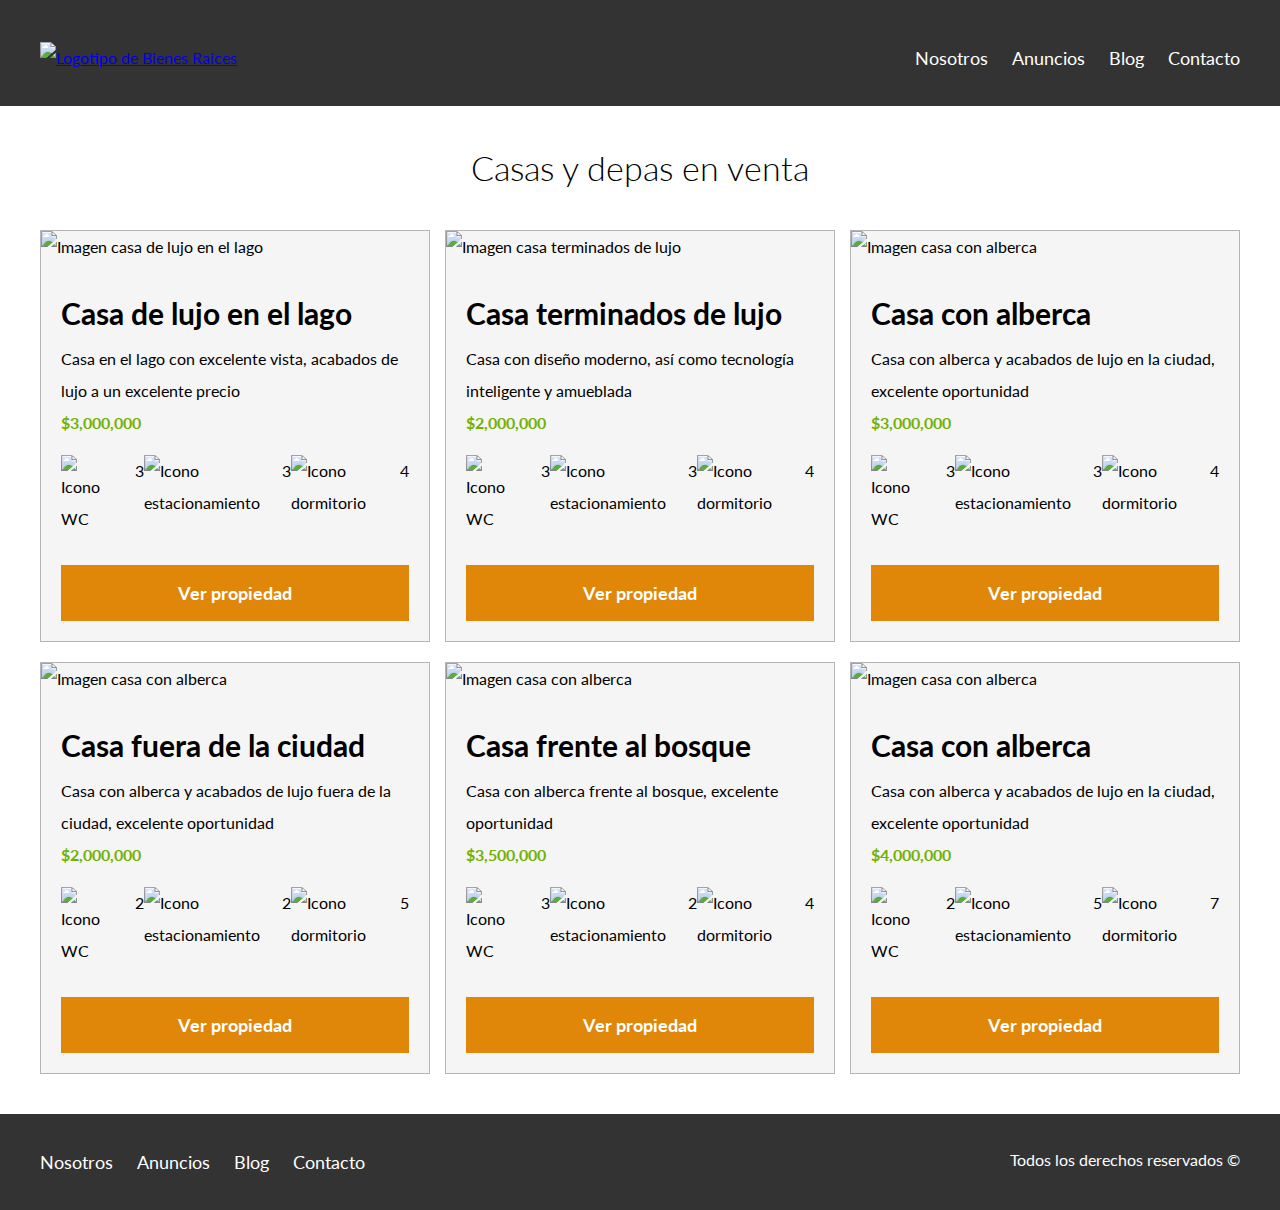
==== anuncios.html @ 5a742c88 "Added ad detail page" ====
<!DOCTYPE html>
<html lang="en">
<head>
    <meta charset="UTF-8">
    <meta name="viewport" content="width=device-width, initial-scale=1.0">
    <title>Bienes Raices</title>
    <link rel="stylesheet" href="https://fonts.googleapis.com/css2?family=Lato:wght@300;400;700;900&display=swap">
    <link rel="stylesheet" href="css/normalize.css">
    <link rel="stylesheet" href="css/styles.css">
</head>
<body>
    <header class="site-header">
        <div class="container header-content">
            <div class="bar">
                <a href="/">
                    <img src="img/logo.svg" alt="Logotipo de Bienes Raices">
                </a>
                <nav class="navigation">
                    <a href="nosotros.html">Nosotros</a>   
                    <a href="anuncios.html">Anuncios</a>
                    <a href="blog.html">Blog</a>
                    <a href="contacto.html">Contacto</a>
                </nav>
            </div>
        </div>
    </header>
    <main class="container">
        <h2 class="center-text fw-300">Casas y depas en venta</h2>
        <div class="ad-container">
            <div class="ad">
                <img src="/img/anuncio1.jpg" alt="Imagen casa de lujo en el lago">
                <div class="ad-content">
                    <h3>Casa de lujo en el lago</h3>
                    <p>Casa en el lago con excelente vista, acabados de lujo a un excelente precio</p>
                    <p class="price">$3,000,000</p>
                    <ul class="icons-features">
                        <li>
                            <img src="/img/icono_wc.svg" alt="Icono WC">
                            <p>3</p>
                        </li>
                        <li>
                            <img src="/img/icono_estacionamiento.svg" alt="Icono estacionamiento">
                            <p>3</p>
                        </li>
                        <li>
                            <img src="/img/icono_dormitorio.svg" alt="Icono dormitorio">
                            <p>4</p>
                        </li>
                    </ul>
                    <a href="anuncio.html" class="button button-orange display-block">Ver propiedad</a>
                </div>
            </div>
            <div class="ad">
                <img src="/img/anuncio2.jpg" alt="Imagen casa terminados de lujo">
                <div class="ad-content">
                    <h3>Casa terminados de lujo</h3>
                    <p>Casa con diseño moderno, así como tecnología inteligente y amueblada</p>
                    <p class="price">$2,000,000</p>
                    <ul class="icons-features">
                        <li>
                            <img src="/img/icono_wc.svg" alt="Icono WC">
                            <p>3</p>
                        </li>
                        <li>
                            <img src="/img/icono_estacionamiento.svg" alt="Icono estacionamiento">
                            <p>3</p>
                        </li>
                        <li>
                            <img src="/img/icono_dormitorio.svg" alt="Icono dormitorio">
                            <p>4</p>
                        </li>
                    </ul>
                    <a href="anuncio.html" class="button button-orange display-block">Ver propiedad</a>
                </div>
            </div>
            <div class="ad">
                <img src="/img/anuncio3.jpg" alt="Imagen casa con alberca">
                <div class="ad-content">
                    <h3>Casa con alberca</h3>
                    <p>Casa con alberca y acabados de lujo en la ciudad, excelente oportunidad</p>
                    <p class="price">$3,000,000</p>
                    <ul class="icons-features">
                        <li>
                            <img src="/img/icono_wc.svg" alt="Icono WC">
                            <p>3</p>
                        </li>
                        <li>
                            <img src="/img/icono_estacionamiento.svg" alt="Icono estacionamiento">
                            <p>3</p>
                        </li>
                        <li>
                            <img src="/img/icono_dormitorio.svg" alt="Icono dormitorio">
                            <p>4</p>
                        </li>
                    </ul>
                    <a href="anuncio.html" class="button button-orange display-block">Ver propiedad</a>
                </div>
            </div>
            <div class="ad">
                <img src="/img/anuncio4.jpg" alt="Imagen casa con alberca">
                <div class="ad-content">
                    <h3>Casa fuera de la ciudad</h3>
                    <p>Casa con alberca y acabados de lujo fuera de la ciudad, excelente oportunidad</p>
                    <p class="price">$2,000,000</p>
                    <ul class="icons-features">
                        <li>
                            <img src="/img/icono_wc.svg" alt="Icono WC">
                            <p>2</p>
                        </li>
                        <li>
                            <img src="/img/icono_estacionamiento.svg" alt="Icono estacionamiento">
                            <p>2</p>
                        </li>
                        <li>
                            <img src="/img/icono_dormitorio.svg" alt="Icono dormitorio">
                            <p>5</p>
                        </li>
                    </ul>
                    <a href="anuncio.html" class="button button-orange display-block">Ver propiedad</a>
                </div>
            </div>
            <div class="ad">
                <img src="/img/anuncio5.jpg" alt="Imagen casa con alberca">
                <div class="ad-content">
                    <h3>Casa frente al bosque</h3>
                    <p>Casa con alberca frente al bosque, excelente oportunidad</p>
                    <p class="price">$3,500,000</p>
                    <ul class="icons-features">
                        <li>
                            <img src="/img/icono_wc.svg" alt="Icono WC">
                            <p>3</p>
                        </li>
                        <li>
                            <img src="/img/icono_estacionamiento.svg" alt="Icono estacionamiento">
                            <p>2</p>
                        </li>
                        <li>
                            <img src="/img/icono_dormitorio.svg" alt="Icono dormitorio">
                            <p>4</p>
                        </li>
                    </ul>
                    <a href="anuncio.html" class="button button-orange display-block">Ver propiedad</a>
                </div>
            </div>
            <div class="ad">
                <img src="/img/anuncio6.jpg" alt="Imagen casa con alberca">
                <div class="ad-content">
                    <h3>Casa con alberca</h3>
                    <p>Casa con alberca y acabados de lujo en la ciudad, excelente oportunidad</p>
                    <p class="price">$4,000,000</p>
                    <ul class="icons-features">
                        <li>
                            <img src="/img/icono_wc.svg" alt="Icono WC">
                            <p>2</p>
                        </li>
                        <li>
                            <img src="/img/icono_estacionamiento.svg" alt="Icono estacionamiento">
                            <p>5</p>
                        </li>
                        <li>
                            <img src="/img/icono_dormitorio.svg" alt="Icono dormitorio">
                            <p>7</p>
                        </li>
                    </ul>
                    <a href="anuncio.html" class="button button-orange display-block">Ver propiedad</a>
                </div>
            </div>
        </div>
    </main>
    <footer class="site-footer section">
        <div class="container footer-container">
            <nav class="navigation">
                <a href="nosotros.html">Nosotros</a>
                <a href="anuncios.html">Anuncios</a>
                <a href="blog.html">Blog</a>
                <a href="contacto.html">Contacto</a>
            </nav>
            <p class="copyright">Todos los derechos reservados &copy;</p>
        </div>
    </footer>
</body>
</html>
---- css/styles.css ----
html {
    box-sizing: border-box;
    font-size: 62.5%;
}

*,
*:before,
*:after {
    box-sizing: inherit;
}

body {
    font-family: 'Lato', sans-serif;
    font-size: 1.6rem;
    line-height: 2
}

h1 {
    font-size: 3.8rem;
}

h2 {
    font-size: 3.4rem;
}

h3 {
    font-size: 3rem;
}

h4 {
    font-size: 2.6rem;
}

img {
    max-width: 100%;
    display: block;
    margin: 0 auto;
}

.section {
    margin: 2rem 0
}

.center-text {
    text-align: center;
}

.fw-300 {
    font-weight: 300;
}

.display-block {
    display: block!important;
}

.centered-content {
    max-width: 80rem;
}

.button {
    color: white;
    font-weight: 700;
    text-decoration: none;
    font-size: 1.8rem;
    padding: 1rem 3rem;
    margin-top: 3rem;
    display: inline-block;
    text-align: center;
}

.button-orange {
    background-color: #e08709;
}

.button-green {
    background-color: #71b100;
}

.site-header {
    background-color: #333333;
    padding: 1rem 0 3rem 0;
}

.site-header.start {
    background-image: url(../img/header.jpg);
    background-position: center center;
    background-size: cover;
    height: 100vh;
    min-height: 60rem;
}

.container {
    max-width: 120rem;
    margin: 0 auto;
}

.header-content {
    height: 100%;
    display: flex;
    flex-direction: column;
    justify-content: space-between;
}

.header-content h1 {
    color: white;
    padding-bottom: 2rem;
    max-width: 60rem;
    line-height: 2;
}

.bar {
    display: flex;
    justify-content: space-between;
    align-items: center;
    padding-top: 3rem;
}

.navigation a {
    color: white;
    text-decoration: none;
    font-size: 1.8rem;
    margin-right: 2rem;
}

.navigation a:last-of-type {
    margin: 0;
}

.navigation a:hover {
    color: #71b100;
}

.icons-nosotros {
    display: flex;
    justify-content: space-between;
}

.icons {
    flex-basis: calc(33.3% - 1rem);
    text-align: center;
}

.icons h3 {
    text-transform: uppercase;
}

.ad-container {
    display: flex;
    justify-content: space-between;
    flex-wrap: wrap;
}

.ad {
    flex: 0 0 calc(33.3% - 1rem);
    border: 1px solid #b5b5b5;
    background-color: #f5f5f5;
    margin-bottom: 2rem;
}

.ad-content {
    padding: 2rem;
}

.ad-content h3,
.ad-content p {
    margin: 0
}

.price {
    color: #71b100;
    font-weight: 700;
}

.view-all {
    display: flex;
    justify-content: flex-end;
}

.contact-image {
    background-image: url(../img/encuentra.jpg);
    background-position: center center;
    background-size: cover;
    height: 40rem;
    display: flex;
    align-items: center;
}

.contact-content {
    flex: 1;
    color: white;
}

.contact-content p {
    font-size: 1.8rem;
}

.icons-features {
    list-style: none;
    padding: 0;
    display: flex;
    justify-content: space-evenly;
    max-width: 50rem;
    flex: 1;
}

.icons-features li {
    display: flex;
}

.icons-features li img {
    margin-right: 2rem;
}

.bottom-section {
    display: flex;
    justify-content: space-between;
}

.bottom-section .blog {
    flex-basis: 60%;
}

.bottom-section .tokens {
    flex-basis: calc(40% - 2rem)
}

.blog-post {
    display: flex;
    justify-content: space-between;
    margin-bottom: 2rem;
}

.blog-post:last-of-type {
    margin-bottom: 0;
}

.blog-post .image {
    flex-basis: 40%;
}

.blog-post .blog-text {
    flex-basis: calc(60% - 3rem)
}

.blog-text h4 {
    margin: 0;
    line-height: 1.4;
}

.blog-text a {
    color: black;
    text-decoration: none;
}

.blog-text h4::after {
    content: '';
    display: block;
    width: 15rem;
    height: 0.5rem;
    background-color: #71b100;
    margin-top: 1rem;
}

.blog-text span {
    color: #e08709
}

.token {
    background-color: #71b100;
    font-size: 2.4rem;
    padding: 2rem;
    color: white;
    border-radius: 2rem;
}

.token p {
    text-align: right;
}

.token blockquote::before {
    content: '';
    background-image: url(../img/comilla.svg);
    display: block;
    width: 4rem;
    height: 4rem;
    position: absolute;
    left: -2rem;
}

.token blockquote {
    position: relative;
    padding-left: 5rem;
    font-weight: 300;
}

.site-footer {
    background-color: #333333;
    margin-bottom: 0;
}

.footer-container {
    padding: 3rem 0;
    display: flex;
    justify-content: space-between;
}

.copyright {
    margin: 0;
    color: white;
}

.nosotros-content {
    display: grid;
    grid-template-columns: repeat(2, 1fr);
    column-gap: 2rem;
}

.nosotros-text blockquote {
    font-weight: 900;
    font-size: 2rem;
    margin: 0;
    padding: 1rem 0 3rem 0
}

.property-summary {
    display: flex;
    justify-content: space-between;
    align-items: center;
}
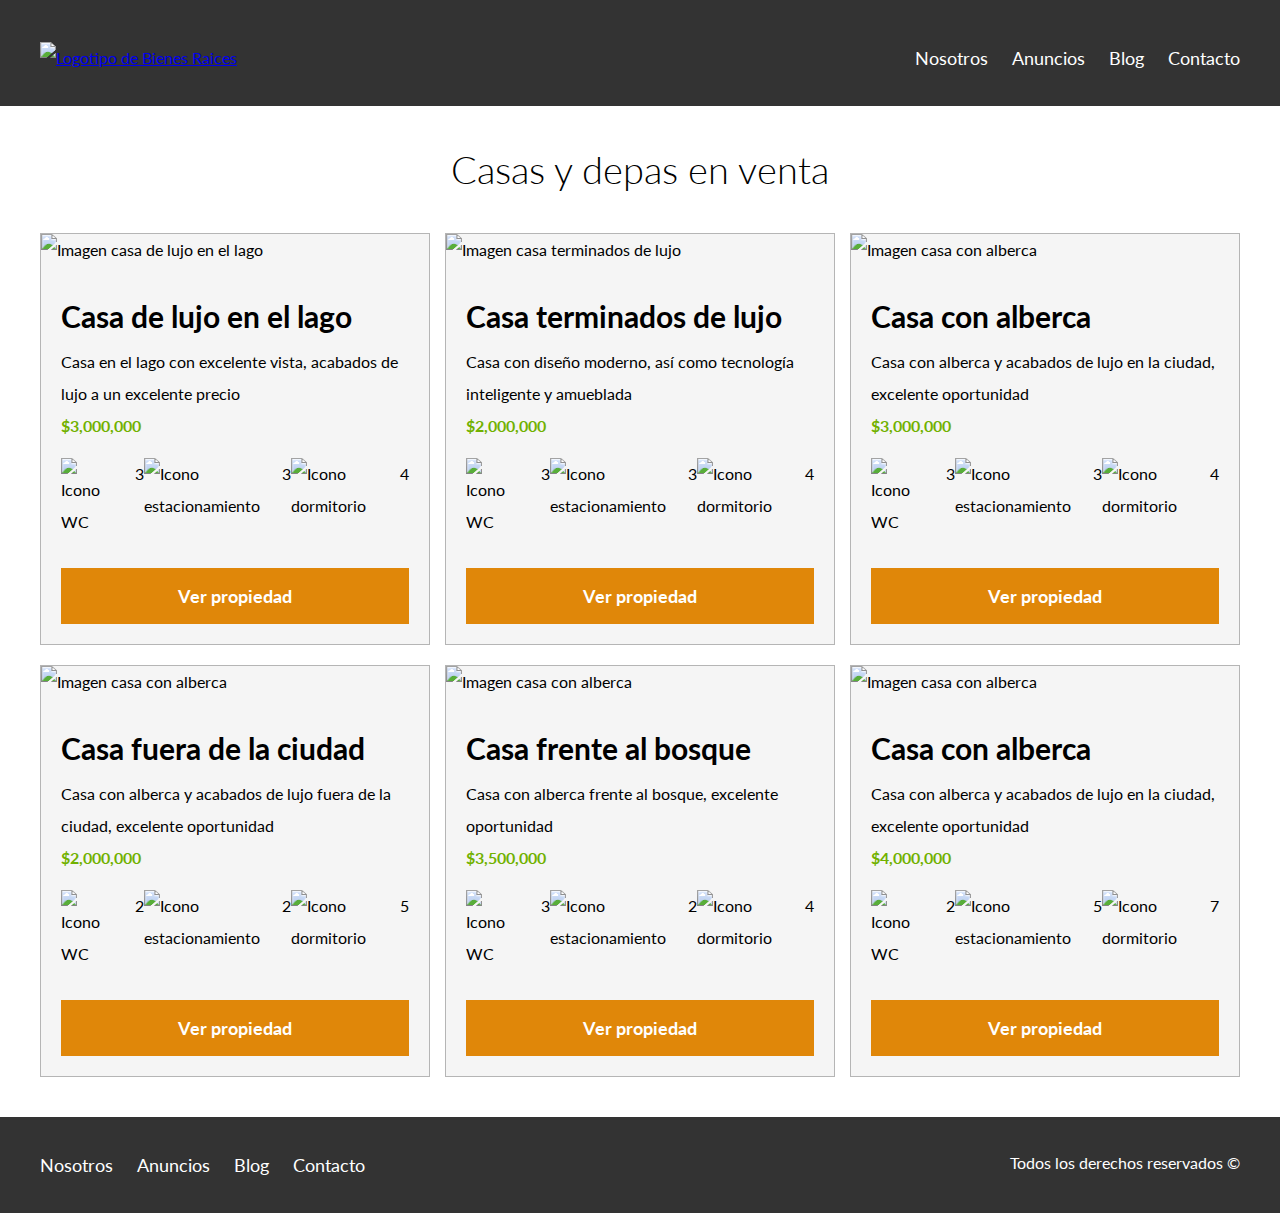
==== commit b29dbe7a: "Created contact page" ====
--- a/anuncios.html
+++ b/anuncios.html
@@ -25,7 +25,7 @@
         </div>
     </header>
     <main class="container">
-        <h2 class="center-text fw-300">Casas y depas en venta</h2>
+        <h1 class="center-text fw-300">Casas y depas en venta</h2>
         <div class="ad-container">
             <div class="ad">
                 <img src="/img/anuncio1.jpg" alt="Imagen casa de lujo en el lago">
--- a/css/styles.css
+++ b/css/styles.css
@@ -35,6 +35,10 @@
     max-width: 100%;
     display: block;
     margin: 0 auto;
+}
+
+label {
+    display: block;
 }
 
 .section {
